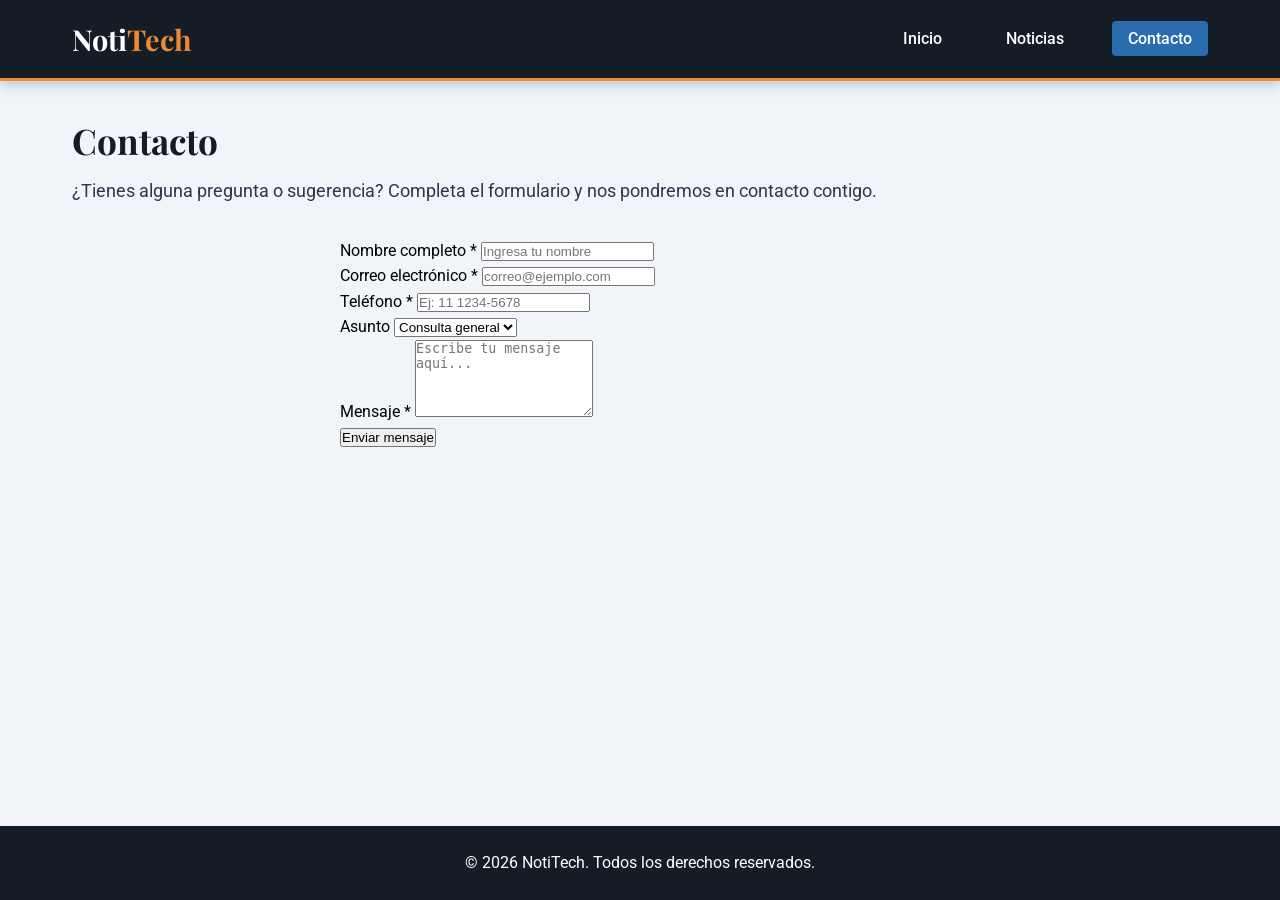
==== contacto.html @ 9930762a "Agrego la estructura del formulario en html" ====
<!DOCTYPE html>
<html lang="es">

<head>
  <meta charset="UTF-8">
  <meta name="viewport" content="width=device-width, initial-scale=1.0">
  <title>NotiTech - Contacto</title>
  <meta name="description" content="Contacta con el equipo de NotiTech">
  <link rel="preconnect" href="https://fonts.googleapis.com">
  <link rel="preconnect" href="https://fonts.gstatic.com" crossorigin>
  <link
    href="https://fonts.googleapis.com/css2?family=Roboto:wght@300;400;500;700&family=Playfair+Display:wght@600;700&display=swap"
    rel="stylesheet">
  <link rel="stylesheet" href="css/styles.css">
</head>

<body>
  <header class="encabezado-sitio">
    <nav class="barra-navegacion" aria-label="Navegación principal">
      <a href="index.html" class="logo-navegacion">Noti<span>Tech</span></a>
      <ul class="menu-navegacion">
        <li><a href="index.html" class="enlace-navegacion">Inicio</a></li>
        <li><a href="noticias.html" class="enlace-navegacion">Noticias</a></li>
        <li><a href="contacto.html" class="enlace-navegacion activa" aria-current="page">Contacto</a></li>
      </ul>
    </nav>
  </header>

  <main class="contenido-principal">
    <h1 class="titulo-seccion">Contacto</h1>
    <p class="descripcion-seccion">¿Tienes alguna pregunta o sugerencia? Completa el formulario y nos pondremos en
      contacto contigo.</p>

    <section class="seccion-formulario">
      <form id="formulario-contacto" class="formulario-contacto" novalidate>
        <div class="grupo-formulario">
          <label for="nombre">Nombre completo <span class="obligatorio">*</span></label>
          <input type="text" id="nombre" name="nombre" placeholder="Ingresa tu nombre" required minlength="3"
            maxlength="50">
          <span class="mensaje-error" id="error-nombre" role="alert"></span>
        </div>

        <div class="grupo-formulario">
          <label for="email">Correo electrónico <span class="obligatorio">*</span></label>
          <input type="email" id="email" name="email" placeholder="correo@ejemplo.com" required>
          <span class="mensaje-error" id="error-email" role="alert"></span>
        </div>

        <div class="grupo-formulario">
          <label for="telefono">Teléfono <span class="obligatorio">*</span></label>
          <input type="tel" id="telefono" name="telefono" placeholder="Ej: 11 1234-5678" required>
          <span class="mensaje-error" id="error-telefono" role="alert"></span>
        </div>

        <div class="grupo-formulario">
          <label for="asunto">Asunto</label>
          <select id="asunto" name="asunto">
            <option value="general">Consulta general</option>
            <option value="suscripcion">Suscripción</option>
            <option value="publicidad">Publicidad</option>
            <option value="otro">Otro</option>
          </select>
        </div>

        <div class="grupo-formulario">
          <label for="mensaje">Mensaje <span class="obligatorio">*</span></label>
          <textarea id="mensaje" name="mensaje" rows="5" placeholder="Escribe tu mensaje aquí..." required
            minlength="10" maxlength="500"></textarea>
          <span class="mensaje-error" id="error-mensaje" role="alert"></span>
        </div>

        <button type="submit" class="boton-enviar">Enviar mensaje</button>
      </form>
    </section>

  </main>

  <footer class="pie-sitio">
    <p>&copy; 2026 NotiTech. Todos los derechos reservados.</p>
  </footer>

</body>

</html>
---- css/styles.css ----
:root {
  --color-fondo: #f1f5f9;
  --color-oscuro: #141c26;
  --color-acento: #ed8936;
  --color-enlace-activo: #2b6cb0;
  --color-texto: #2d3748;
  --color-blanco: #ffffff;
}

*,
*::before,
*::after {
  margin: 0;
  padding: 0;
  box-sizing: border-box;
}

body {
  font-family: "Roboto", Arial, sans-serif;
  background-color: var(--color-fondo);
  line-height: 1.6;
  min-height: 100vh;
  display: flex;
  flex-direction: column;
}

/* Menú de navegación */

.encabezado-sitio {
  background-color: #141c26;
  border-bottom: 3px solid #ed8936;
  box-shadow: 0 4px 12px rgba(26, 54, 93, 0.25);
  position: sticky;
  top: 0;
  z-index: 100;
}

.barra-navegacion {
  display: flex;
  justify-content: space-between;
  align-items: center;
  max-width: 1200px;
  margin: 0 auto;
  padding: 1rem 2rem;
}

.logo-navegacion {
  font-family: "Playfair Display", Georgia, serif;
  font-size: 1.8rem;
  font-weight: 700;
  color: var(--color-blanco);
  text-decoration: none;
}

.logo-navegacion span {
  color: var(--color-acento);
}

.menu-navegacion {
  display: flex;
  list-style: none;
  gap: 2rem;
}

.enlace-navegacion {
  color: var(--color-blanco);
  text-decoration: none;
  font-weight: 500;
  padding: 0.5rem 1rem;
  border-radius: 4px;
  transition: background-color 0.3s ease;
}

.enlace-navegacion:hover,
.enlace-navegacion.activa {
  background-color: var(--color-enlace-activo);
}

/* Pantalla de inicio */

main {
  flex: 1;
  max-width: 1200px;
  margin: 0 auto;
  padding: 1rem;
  width: 100%;
}

.portada {
  text-align: center;
  padding: 4rem 2rem;
  background-image:
    linear-gradient(rgba(20, 28, 38, 0.75), rgba(20, 28, 38, 0.75)),
    url("https://images.unsplash.com/photo-1520531158340-44015069e78e?q=80&w=1572&auto=format&fit=crop");
  background-size: cover;
  background-position: center bottom;
  border-bottom: 3px solid var(--color-acento);
}

.titulo-portada {
  font-family: "Playfair Display", Georgia, serif;
  font-size: 2.8rem;
  color: #fff;
  margin-bottom: 1rem;
  line-height: 1.2;
}

.subtitulo-portada {
  font-size: 1rem;
  font-weight: 300;
  color: var(--color-acento);
  max-width: 600px;
  margin: 0 auto;
}

/* Carrusel */

.titulo-carrusel {
  font-family: "Playfair Display", Georgia, serif;
  color: var(--color-oscuro);
  font-size: 2.3rem;
  margin-bottom: 40px;
}

.seccion-carrusel {
  padding: 2rem 0;
  text-align: center;
}

.contenedor-carrusel {
  position: relative;
  flex: 2;
  min-width: 0;
}

.visor-carrusel {
  position: relative;
  overflow: hidden;
  border-radius: 12px;
  border-bottom: 4px solid var(--color-acento);
  box-shadow: 0 8px 24px rgba(0, 0, 0, 0.25);
  width: 100%;
}

.visor-carrusel img {
  width: 100%;
  aspect-ratio: 2 / 1;
  object-fit: cover;
  display: block;
  transition: transform 0.5s ease;
}

.visor-carrusel:hover img {
  transform: scale(1.04);
}

.boton-carrusel {
  position: absolute;
  top: 50%;
  transform: translateY(-50%);
  z-index: 2;
  width: 48px;
  height: 48px;
  border-radius: 50%;
  border: 2px solid var(--color-acento);
  background-color: rgba(20, 28, 38, 0.7);
  color: var(--color-blanco);
  font-size: 1.3rem;
  cursor: pointer;
  display: flex;
  align-items: center;
  justify-content: center;
  transition:
    background-color 0.3s ease,
    transform 0.3s ease;
}

.boton-carrusel-anterior {
  left: 1rem;
}

.boton-carrusel-siguiente {
  right: 1rem;
}

.boton-carrusel:hover {
  background-color: var(--color-acento);
  transform: translateY(-50%) scale(1.1);
}

.boton-carrusel:focus-visible {
  outline: 3px solid var(--color-blanco);
  outline-offset: 2px;
}

/* Articulos destacados */

.fila-destacados {
  display: flex;
  gap: 1.5rem;
}

.columna-lateral {
  flex: 1;
  display: flex;
  flex-direction: column;
  gap: 1.5rem;
}

.articulo-lateral {
  position: relative;
  flex: 1;
  min-height: 160px;
  overflow: hidden;
  border-radius: 12px;
  border-bottom: 4px solid var(--color-acento);
  box-shadow: 0 8px 24px rgba(0, 0, 0, 0.25);
}

.articulo-lateral img {
  position: absolute;
  top: 0;
  left: 0;
  width: 100%;
  height: 100%;
  object-fit: cover;
  transition: transform 0.5s ease;
}

.articulo-lateral:hover img {
  transform: scale(1.06);
}

.texto-articulo-lateral {
  position: absolute;
  bottom: 0;
  left: 0;
  right: 0;
  padding: 2rem 1rem 1rem;
  background: linear-gradient(transparent, rgba(20, 28, 38, 0.9));
  text-align: left;
}

.categoria-articulo {
  display: inline-block;
  background-color: var(--color-acento);
  color: var(--color-oscuro);
  font-size: 0.75rem;
  font-weight: 700;
  text-transform: uppercase;
  padding: 0.15rem 0.6rem;
  border-radius: 4px;
  margin-bottom: 0.4rem;
}

.titulo-articulo-lateral {
  font-family: "Playfair Display", Georgia, serif;
  font-size: 1.05rem;
  line-height: 1.3;
}

.titulo-articulo-lateral a {
  color: var(--color-blanco);
  text-decoration: none;
  transition: color 0.3s ease;
}

.titulo-articulo-lateral a:hover {
  color: var(--color-acento);
}

.titulo-articulo-lateral a:focus-visible {
  outline: 3px solid var(--color-acento);
  outline-offset: 2px;
}

/* Sección sobre nosotros */

.titulo-sobre-nosotros {
  font-family: "Playfair Display", Georgia, serif;
  color: #1a365d;
  margin-bottom: 1rem;
  font-size: 1.8rem;
}

.titulo-sobre-nosotros::after {
  content: "";
  display: block;
  width: 50px;
  height: 3px;
  background-color: var(--color-acento);
  margin-top: 0.5rem;
}

.seccion-sobre-nosotros {
  background: linear-gradient(135deg, #ffffff 60%, #fff3e6 100%);
  padding: 2.5rem;
  border-radius: 12px;
  margin: 2.5rem 0 1.5rem;
  box-shadow: 0 8px 24px rgba(0, 0, 0, 0.1);
  border-left: 5px solid var(--color-acento);
  transition:
    transform 0.3s ease,
    box-shadow 0.3s ease;
}

.seccion-sobre-nosotros:hover {
  transform: translateY(-4px);
  box-shadow: 0 14px 32px rgba(0, 0, 0, 0.15);
}

.descripcion-sobre-nosotros {
  font-size: 1.05rem;
  line-height: 1.8;
  color: var(--color-texto);
}

/* Características */

.contenedor-caracteristicas {
  display: flex;
  justify-content: space-between;
  align-items: center;
  gap: 1.5rem;
  padding: 1.5rem 0 1.5rem 0;
}

.tarjeta-caracteristica {
  display: flex;
  flex-direction: column;
  align-items: center;
  justify-content: space-between;
  flex: 1;
  max-width: 350px;
  min-width: 0;
  min-height: 220px;
  padding: 2rem 1.25rem;
  border-radius: 12px;
  border: thin solid rgba(128, 128, 128, 0.498);
  background-color: var(--color-oscuro);
  border-bottom: 3px solid var(--color-acento);
  box-shadow: 0 14px 32px rgba(0, 0, 0, 0.15);
  transition: transform 0.5s ease;
}

.tarjeta-caracteristica:hover {
  transform: scale(1.03);
}

.icono-caracteristica {
  color: var(--color-acento);
}

.titulo-caracteristica {
  font-weight: bold;
  font-size: 1rem;
  text-align: center;
  margin-bottom: 2px;
  color: var(--color-blanco);
}

.descripcion-caracteristica {
  font-weight: 300;
  font-size: 0.8rem;
  line-height: 1.4;
  text-align: center;
  color: var(--color-blanco);
}

/* Página de noticias */

.titulo-seccion {
  font-family: "Playfair Display", Georgia, serif;
  font-size: 2.2rem;
  color: var(--color-oscuro);
  margin-bottom: 0.5rem;
}

.descripcion-seccion {
  color: var(--color-texto);
  margin-bottom: 2rem;
  font-size: 1.1rem;
}

.contenido-principal {
  max-width: 1200px;
  margin: 0 auto;
  padding: 2rem;
  width: 100%;
}

.titulo-seccion {
  font-family: "Playfair Display", Georgia, serif;
  font-size: 2.2rem;
  color: var(--color-oscuro);
  margin-bottom: 0.5rem;
}

.descripcion-seccion {
  color: var(--color-texto);
  margin-bottom: 2rem;
  font-size: 1.1rem;
}

.grid-noticias {
  display: flex;
  flex-wrap: wrap;
  gap: 2rem;
  justify-content: space-between;
}

.tarjeta-noticia {
  background-color: var(--color-blanco);
  border-radius: 8px;
  overflow: hidden;
  box-shadow: 0 2px 8px rgba(0, 0, 0, 0.08);
  flex: 1 1 calc(33.333% - 2rem);
  min-width: 280px;
  max-width: 380px;
  display: flex;
  flex-direction: column;
  transition:
    transform 0.3s ease,
    box-shadow 0.3s ease;
}

.tarjeta-noticia:hover {
  transform: translateY(-4px);
  box-shadow: 0 6px 16px rgba(0, 0, 0, 0.12);
}

.imagen-noticia {
  width: 100%;
  height: 200px;
  object-fit: cover;
}

.cuerpo-tarjeta {
  padding: 1.5rem;
  flex: 1;
  display: flex;
  flex-direction: column;
}

.cuerpo-tarjeta h2 {
  font-family: "Playfair Display", Georgia, serif;
  font-size: 1.25rem;
  color: var(--color-oscuro);
  margin-bottom: 0.5rem;
}

.meta-noticia {
  color: var(--color-acento);
  font-size: 0.85rem;
  font-weight: 500;
  margin-bottom: 0.75rem;
}

.cuerpo-tarjeta p:last-child {
  color: var(--color-texto);
  line-height: 1.6;
}

/* Página de contacto */

.seccion-formulario {
  max-width: 600px;
  margin: 0 auto;
}

/* Footer */
.pie-sitio {
  background-color: var(--color-oscuro);
  color: var(--color-blanco);
  text-align: center;
  padding: 1.5rem;
  margin-top: auto;
}

/* Responsive */

/* Tablet */
@media (max-width: 900px) {
  .barra-navegacion {
    padding: 1rem 1.5rem;
  }

  .titulo-portada {
    font-size: 2.4rem;
  }

  /* Carrusel arriba, artículos abajo en dos columnas */
  .fila-destacados {
    flex-direction: column;
  }

  .contenedor-carrusel {
    flex: none;
  }

  .columna-lateral {
    flex: none;
    flex-direction: row;
  }

  .articulo-lateral {
    min-height: 200px;
  }

  /* Caracteristicas */

  .contenedor-caracteristicas {
    flex-direction: column;
    align-items: center;
    gap: 1.25rem;
    padding: 1.5rem 1rem;
  }

  .tarjeta-caracteristica {
    flex: none;
    width: 100%;
    max-width: 400px;
    min-height: 220px;
  }

  .tarjeta-noticia {
    flex: 1 1 100%;
    max-width: 100%;
  }
  .contenido-principal {
    padding: 1rem;
  }
}

/* Celular */

@media (max-width: 600px) {
  /* Navegación */
  .barra-navegacion {
    flex-direction: column;
    gap: 0.75rem;
    padding: 1rem;
  }

  .menu-navegacion {
    gap: 0.25rem;
    flex-wrap: wrap;
    justify-content: center;
  }

  .enlace-navegacion {
    padding: 0.4rem 0.6rem;
    font-size: 0.9rem;
  }

  /* Portada */
  .portada {
    padding: 3rem 1rem;
  }

  .titulo-portada {
    font-size: 1.9rem;
  }

  .subtitulo-portada {
    font-size: 0.95rem;
  }

  /* Contenido */
  main {
    padding: 0.75rem;
  }

  .titulo-carrusel {
    font-size: 1.7rem;
    margin-bottom: 1.5rem;
  }

  /* Carrusel */
  .boton-carrusel {
    width: 38px;
    height: 38px;
    font-size: 1rem;
  }

  .boton-carrusel-anterior {
    left: 0.5rem;
  }

  .boton-carrusel-siguiente {
    right: 0.5rem;
  }

  /* Artículos laterales apilados */
  .columna-lateral {
    flex-direction: column;
  }

  .articulo-lateral {
    min-height: 180px;
  }

  /* Sobre nosotros */
  .seccion-sobre-nosotros {
    padding: 1.5rem;
    margin: 2rem 0;
  }

  .titulo-sobre-nosotros {
    font-size: 1.5rem;
  }

  .descripcion-sobre-nosotros {
    font-size: 1rem;
    line-height: 1.7;
  }

  /* Caracteristicas */

  .contenedor-caracteristicas {
    padding: 1.5rem 0.75rem;
    gap: 1.25rem;
  }
}
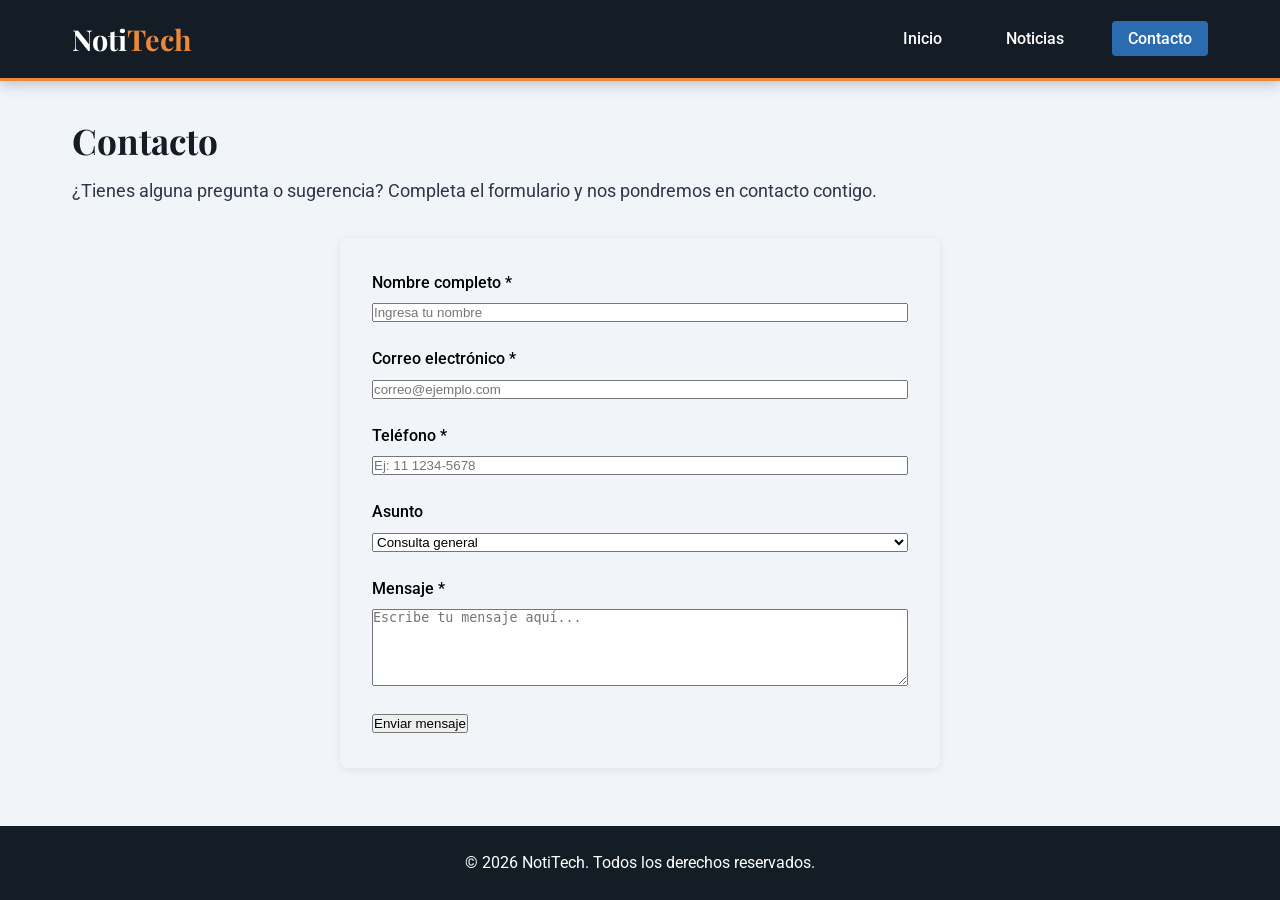
==== commit e5b69eb2: "Agrego bloque de resumen del envío del formulario para mostrarle la información al usuario" ====
--- a/contacto.html
+++ b/contacto.html
@@ -71,6 +71,11 @@
 
         <button type="submit" class="boton-enviar">Enviar mensaje</button>
       </form>
+      <div id="resumen-envio" class="resumen-envio" style="display: none;">
+        <h2>Datos enviados correctamente</h2>
+        <div id="contenido-resumen"></div>
+        <button type="button" id="boton-nuevo-envio" class="boton-enviar">Enviar otro mensaje</button>
+      </div>
     </section>
 
   </main>
--- a/css/styles.css
+++ b/css/styles.css
@@ -468,6 +468,29 @@
   margin: 0 auto;
 }
 
+.formulario-contacto {
+  background-color: var(--color-tarjeta);
+  padding: 2rem;
+  border-radius: 8px;
+  box-shadow: 0 2px 8px rgba(0, 0, 0, 0.08);
+}
+
+.grupo-formulario {
+  margin-bottom: 1.5rem;
+  display: flex;
+  flex-direction: column;
+}
+
+.grupo-formulario label {
+  font-weight: 500;
+  margin-bottom: 0.5rem;
+  color: var(--color-primario);
+}
+
+.obligatorio {
+  color: var(--color-error);
+}
+
 /* Footer */
 .pie-sitio {
   background-color: var(--color-oscuro);
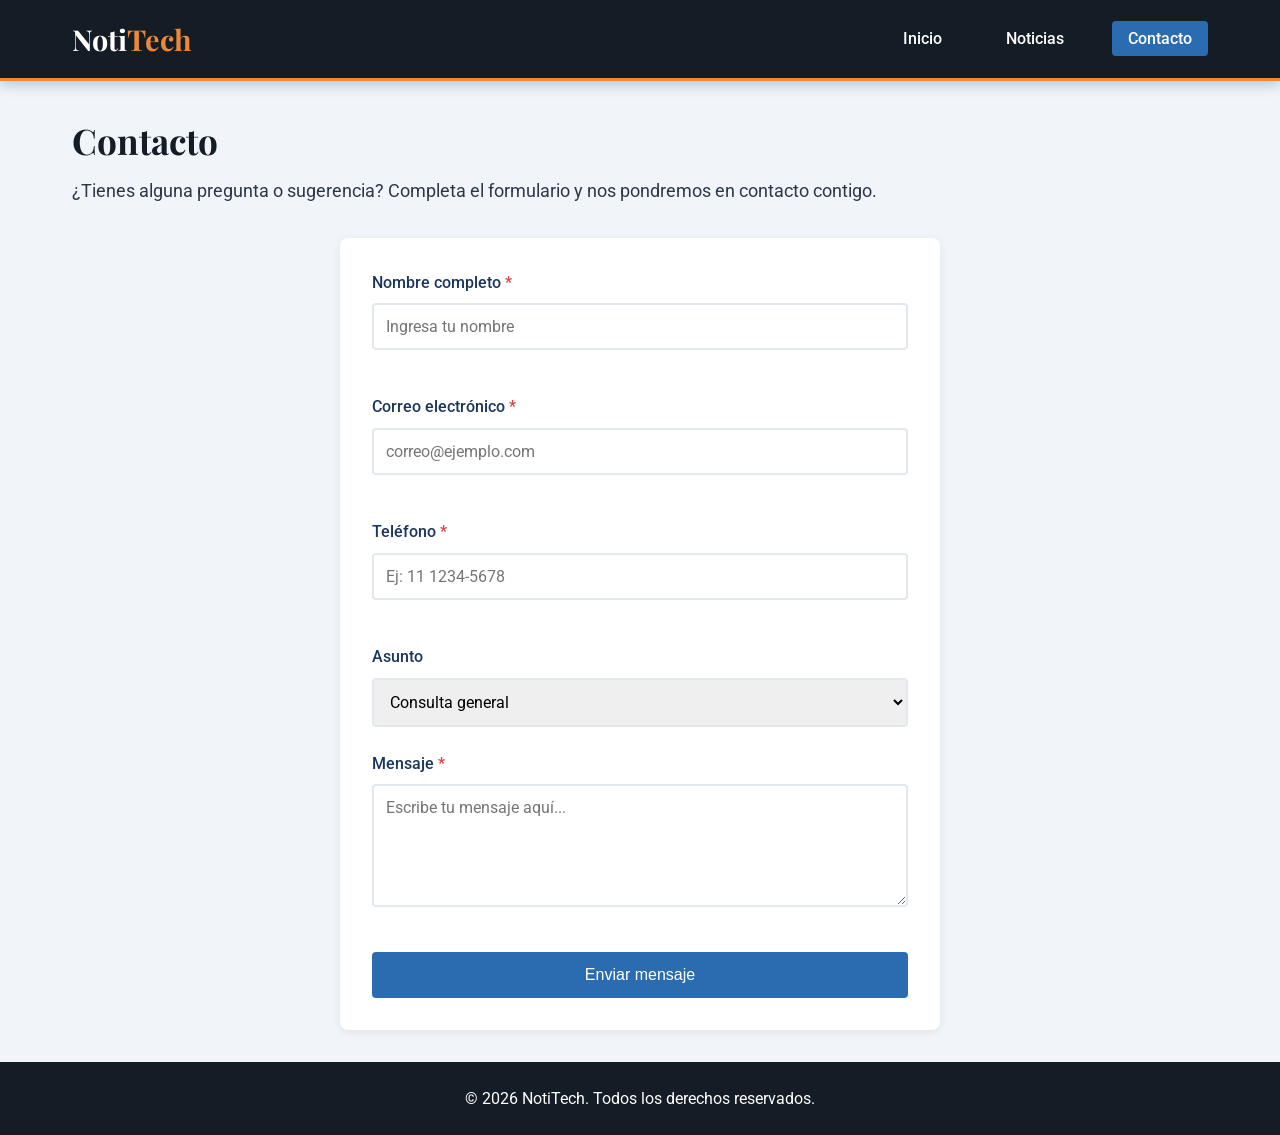
==== commit 8fb9f5a4: "Agrego el script: form-validation.js a contacto.html" ====
--- a/contacto.html
+++ b/contacto.html
@@ -84,6 +84,7 @@
     <p>&copy; 2026 NotiTech. Todos los derechos reservados.</p>
   </footer>
 
+  <script src="js/form-validation.js"></script>
 </body>
 
 </html>
--- a/css/styles.css
+++ b/css/styles.css
@@ -5,6 +5,8 @@
   --color-enlace-activo: #2b6cb0;
   --color-texto: #2d3748;
   --color-blanco: #ffffff;
+  --color-error: #e53e3e;
+  --color-primario: #1a365d;
 }
 
 *,
@@ -278,7 +280,7 @@
 
 .titulo-sobre-nosotros {
   font-family: "Playfair Display", Georgia, serif;
-  color: #1a365d;
+  color: var(--color-primario);
   margin-bottom: 1rem;
   font-size: 1.8rem;
 }
@@ -469,7 +471,7 @@
 }
 
 .formulario-contacto {
-  background-color: var(--color-tarjeta);
+  background-color: var(--color-blanco);
   padding: 2rem;
   border-radius: 8px;
   box-shadow: 0 2px 8px rgba(0, 0, 0, 0.08);
@@ -489,6 +491,48 @@
 
 .obligatorio {
   color: var(--color-error);
+}
+
+.grupo-formulario input,
+.grupo-formulario select,
+.grupo-formulario textarea {
+  padding: 0.75rem;
+  border: 2px solid #e2e8f0;
+  border-radius: 4px;
+  font-family: "Roboto", Arial, sans-serif;
+  font-size: 1rem;
+  transition: border-color 0.3s ease;
+}
+
+.grupo-formulario input:focus,
+.grupo-formulario select:focus,
+.grupo-formulario textarea:focus {
+  outline: none;
+  border-color: var(--color-enlace-activo);
+}
+
+.mensaje-error {
+  color: var(--color-error);
+  font-size: 0.85rem;
+  margin-top: 0.25rem;
+  min-height: 1.2em;
+}
+
+.boton-enviar {
+  background-color: var(--color-enlace-activo);
+  color: #ffffff;
+  border: none;
+  padding: 0.875rem 2rem;
+  font-size: 1rem;
+  font-weight: 500;
+  border-radius: 4px;
+  cursor: pointer;
+  transition: background-color 0.3s ease;
+  width: 100%;
+}
+
+.boton-enviar:hover {
+  background-color: var(--color-primario);
 }
 
 /* Footer */
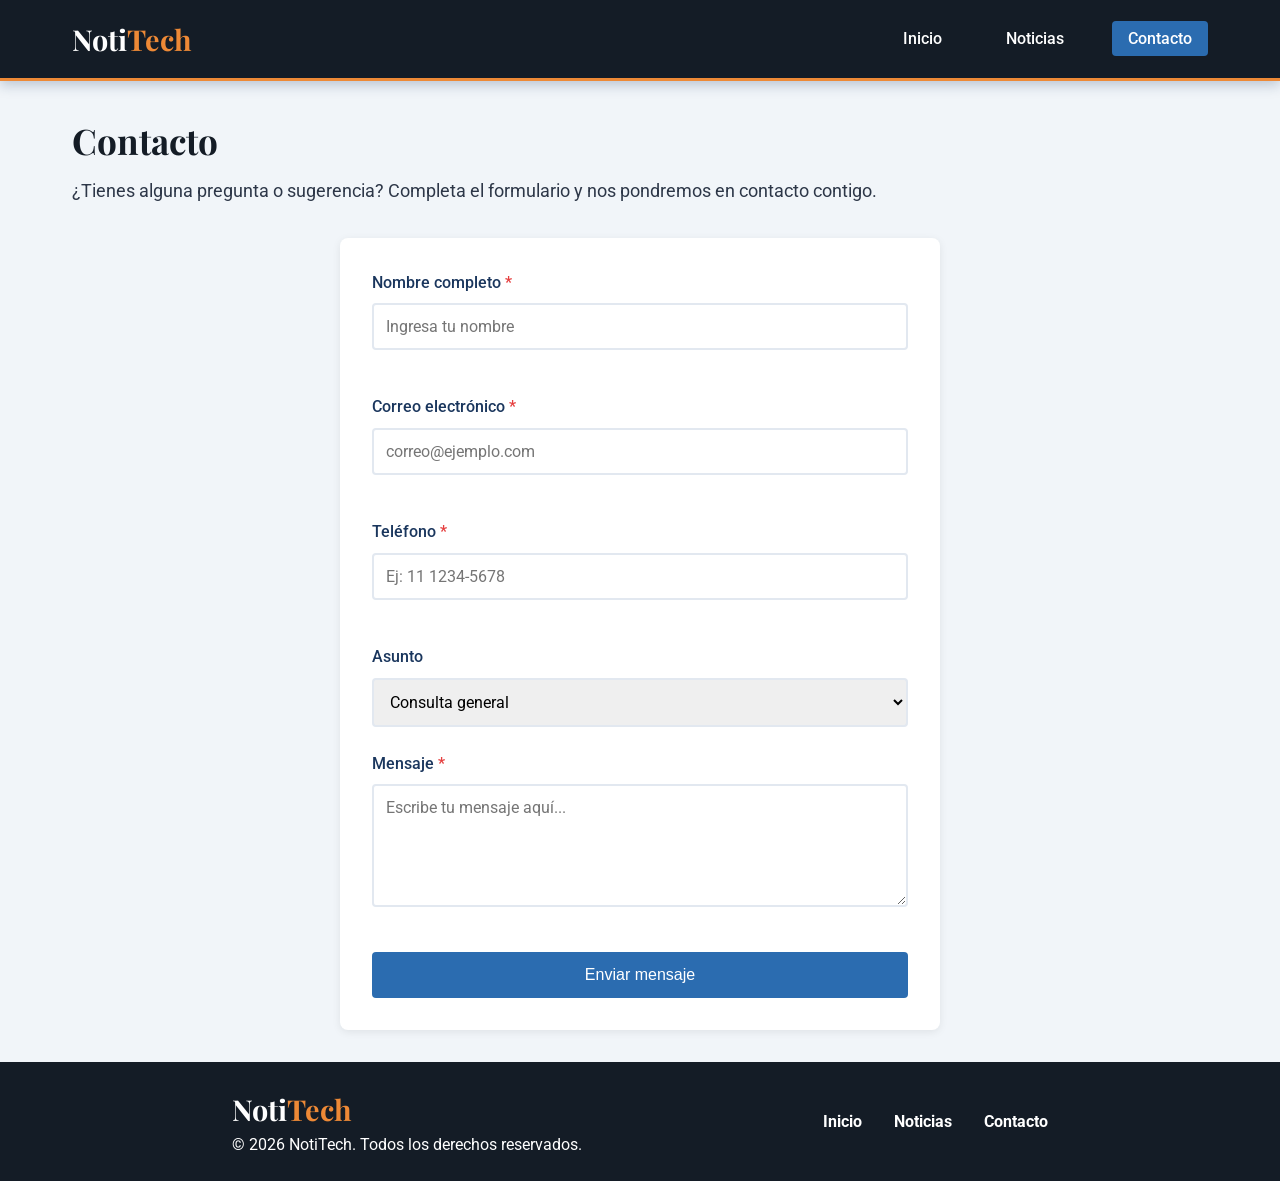
==== commit e34eab72: "Nuevos elementos en el pie de página, aplicado a todas las páginas + estilos css y responsive" ====
--- a/contacto.html
+++ b/contacto.html
@@ -80,8 +80,16 @@
 
   </main>
 
-  <footer class="pie-sitio">
-    <p>&copy; 2026 NotiTech. Todos los derechos reservados.</p>
+  <footer class="pie-contenedor">
+    <div class="pie-logo">
+      <a href="index.html" class="logo-navegacion">Noti<span>Tech</span></a>
+      <p>&copy; 2026 NotiTech. Todos los derechos reservados.</p>
+    </div>
+    <ul class="lista-navegacion">
+      <li class="item-navegacion"><a href="/index.html">Inicio</a></li>
+      <li class="item-navegacion"><a href="/noticias.html">Noticias</a></li>
+      <li class="item-navegacion"><a href="/contacto.html">Contacto</a></li>
+    </ul>
   </footer>
 
   <script src="js/form-validation.js"></script>
--- a/css/styles.css
+++ b/css/styles.css
@@ -511,6 +511,11 @@
   border-color: var(--color-enlace-activo);
 }
 
+.grupo-formulario input.error,
+.grupo-formulario textarea.error {
+  border-color: var(--color-error);
+}
+
 .mensaje-error {
   color: var(--color-error);
   font-size: 0.85rem;
@@ -535,13 +540,71 @@
   background-color: var(--color-primario);
 }
 
+/* Resumen envío */
+
+.resumen-envio {
+  background-color: var(--color-blanco);
+  padding: 2rem;
+  border-radius: 8px;
+  box-shadow: 0 2px 8px rgba(0, 0, 0, 0.08);
+  text-align: center;
+}
+
+.resumen-envio h2 {
+  color: #38a169;
+  margin-bottom: 1rem;
+  font-family: "Playfair Display", Georgia, serif;
+}
+
+.resumen-envio .dato-resumen {
+  text-align: left;
+  padding: 0.75rem 0;
+  border-bottom: 1px solid #e2e8f0;
+}
+
+.resumen-envio .dato-resumen:last-of-type {
+  border-bottom: none;
+}
+
+.resumen-envio .etiqueta-resumen {
+  font-weight: 700;
+  color: var(--color-primario);
+}
+
 /* Footer */
-.pie-sitio {
+.pie-contenedor {
   background-color: var(--color-oscuro);
   color: var(--color-blanco);
   text-align: center;
   padding: 1.5rem;
   margin-top: auto;
+  display: flex;
+  justify-content: space-evenly;
+  align-items: center;
+}
+
+.lista-navegacion {
+  list-style: none;
+  text-align: center;
+  display: flex;
+}
+
+.item-navegacion {
+  margin-left: 2rem;
+}
+
+.item-navegacion a {
+  text-decoration: none;
+  font-weight: bold;
+  color: var(--color-blanco);
+}
+
+.item-navegacion a:hover {
+  color: var(--color-acento);
+}
+
+.pie-logo {
+  text-align: start;
 }
 
 /* Responsive */
@@ -633,6 +696,18 @@
     font-size: 0.95rem;
   }
 
+  /* Footer */
+
+  .pie-contenedor {
+    flex-direction: column;
+  }
+
+  .pie-logo {
+    text-align: center;
+    font-size: 0.8rem;
+    margin-bottom: 1rem;
+  }
+
   /* Contenido */
   main {
     padding: 0.75rem;
